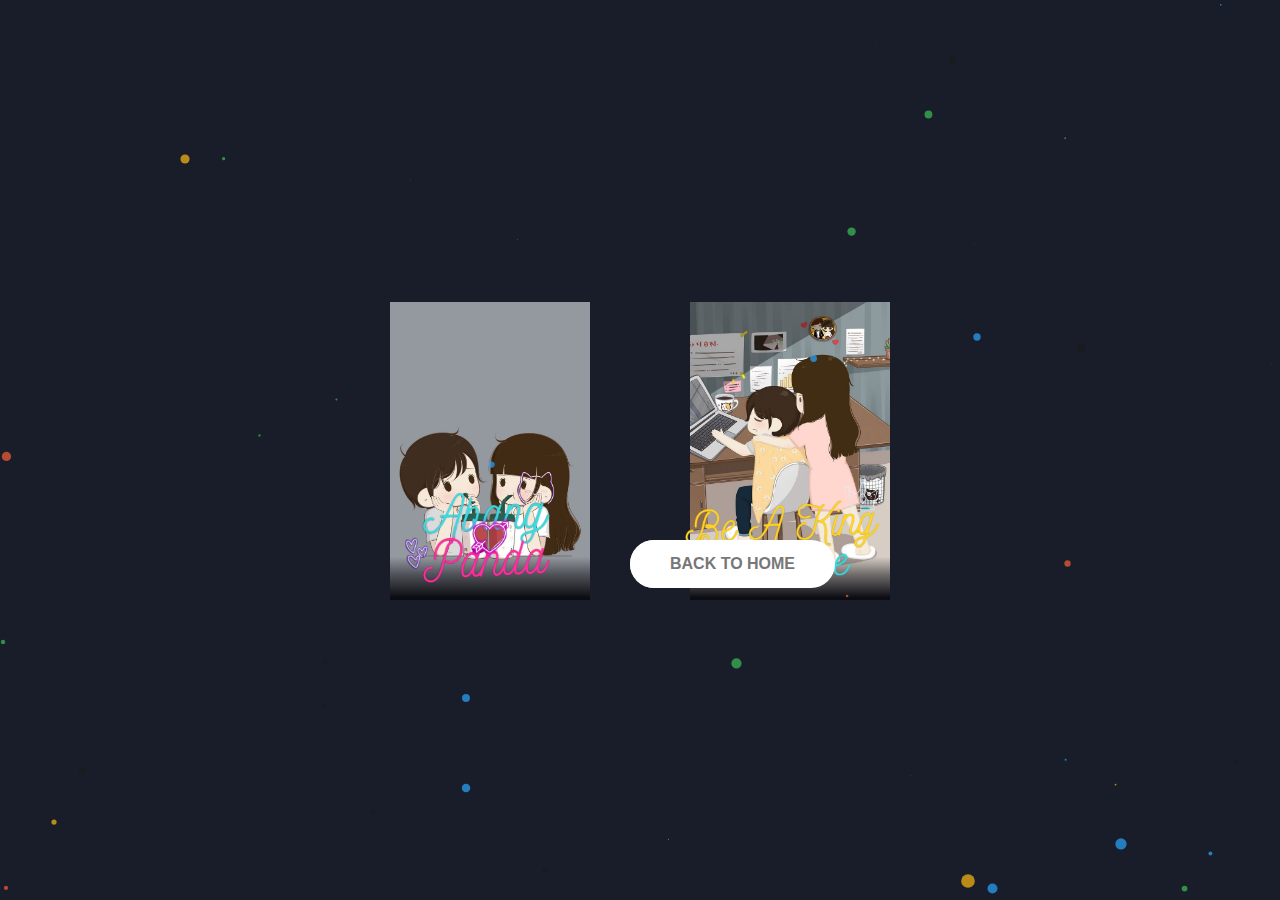
==== index.html @ 1be15c7a "Summary" ====
<html>
  <head>
    <meta charset="utf-8" />
    <link rel="preconnect" href="https://fonts.googleapis.com" />
    <link rel="preconnect" href="https://fonts.gstatic.com" crossorigin="" />
    <link
      href="https://fonts.googleapis.com/css2?family=Happy+Monkey&amp;display=swap"
      rel="stylesheet"
    />
    <link rel="stylesheet" href="style.css" />
  </head>
  <body>
    <!-- <a
      href="https://www.mythrillfiction.com/the-dark-rider"
      alt="Mythrill"
      target="_blank"
    > -->

    <div class="card">
      <div class="wrapper">
        <!-- <img
            src="https://ggayane.github.io/css-experiments/cards/dark_rider-cover.jpg"
            class="cover-image"
          /> -->
        <img src="images/cover-3.jpg" class="cover-image" />
      </div>
      <!-- <img
          src="https://ggayane.github.io/css-experiments/cards/dark_rider-title.png"
          class="title"
        /> -->
      <img src="images/title-1.png" class="title-1" />
      <!-- <img
          src="https://ggayane.github.io/css-experiments/cards/dark_rider-character.webp"
          class="character"
        /> -->
      <img src="images/char-3.png" class="character" />
    </div>
    <!-- </a> -->

    <!-- <a
      href="https://www.mythrillfiction.com/force-mage"
      alt="Mythrill"
      target="_blank"
    > -->
    <div class="card">
      <div class="wrapper">
        <!-- <img
            src="https://ggayane.github.io/css-experiments/cards/force_mage-cover.jpg"
            class="cover-image"
          /> -->
        <img src="images/cover-4.jpg" class="cover-image" />
      </div>
      <!-- <img
          src="https://ggayane.github.io/css-experiments/cards/force_mage-title.png"
          class="title"
        /> -->
      <img src="images/title-2.png" class="title-2" />
      <!-- <img
          src="https://ggayane.github.io/css-experiments/cards/force_mage-character.webp"
          class="character"
        /> -->
      <img src="images/char-4.png" class="character" />
    </div>
    <!-- </a> -->
    <div class="text-box">
      <a href="cake.html" class="btn btn-white btn-animate">Back to Home</a>
    </div>
    <audio autoplay loop>
      <source src="audio/index.mp3" type="audio/mpeg" />
      Your browser does not support the audio element.
    </audio>
    <script src="script.js"></script>
  </body>
</html>
---- style.css ----
:root {
    --card-height: 300px;
    --card-width: calc(var(--card-height) / 1.5);
  }
  * {
    box-sizing: border-box;
  }
  body {
    width: 100vw;
    height: 100vh;
    margin: 0;
    display: flex;
    justify-content: center;
    align-items: center;
    background: #191c29;
  }
  .card {
    width: var(--card-width);
    height: var(--card-height);
    position: relative;
    display: flex;
    justify-content: center;
    align-items: flex-end;
    padding: 0 36px;
    perspective: 2500px;
    margin: 0 50px;
  }
  
  .cover-image {
    width: 100%;
    height: 100%;
    object-fit: cover;
  }
  
  .wrapper {
    transition: all 0.5s;
    position: absolute;
    width: 100%;
    z-index: -1;
  }
  
  .card:hover .wrapper {
    transform: perspective(900px) translateY(-5%) rotateX(25deg) translateZ(0);
    box-shadow: 2px 35px 32px -8px rgba(0, 0, 0, 0.75);
    -webkit-box-shadow: 2px 35px 32px -8px rgba(0, 0, 0, 0.75);
    -moz-box-shadow: 2px 35px 32px -8px rgba(0, 0, 0, 0.75);
  }
  
  .wrapper::before,
  .wrapper::after {
    content: "";
    opacity: 0;
    width: 100%;
    height: 80px;
    transition: all 0.5s;
    position: absolute;
    left: 0;
  }
  .wrapper::before {
    top: 0;
    height: 100%;
    background-image: linear-gradient(
      to top,
      transparent 46%,
      rgba(12, 13, 19, 0.5) 68%,
      rgba(12, 13, 19) 97%
    );
  }
  .wrapper::after {
    bottom: 0;
    opacity: 1;
    background-image: linear-gradient(
      to bottom,
      transparent 46%,
      rgba(12, 13, 19, 0.5) 68%,
      rgba(12, 13, 19) 97%
    );
  }
  
  .card:hover .wrapper::before,
  .wrapper::after {
    opacity: 1;
  }
  
  .card:hover .wrapper::after {
    height: 120px;
  }
  .title-1, .title-2 {
    width: 200%;
    transition: transform 0.5s;
  }
  .card:hover .title-1 {
    transform: translate3d(-80%, -50px, 100px);
  }
  .card:hover .title-2 {
    transform: translate3d(90%, -50px, 100px);
  }
  .character {
    width: 100%;
    opacity: 0;
    transition: all 0.5s;
    position: absolute;
    z-index: -1;
  }
  
  .card:hover .character {
    opacity: 1;
    transform: translate3d(0%, -30%, 100px);
  }
  .ball {
    position: absolute;
    border-radius: 100%;
    opacity: 0.7;
}  
.text-box{
  position: absolute;
  top: 540px;
  left: 630px;
  box-shadow: 0 0 ;
}
.btn:link,
.btn:visited {
    text-transform: uppercase;
    text-decoration: none;
    padding: 15px 40px;
    display: inline-block;
    border-radius: 100px;
    transition: all .2s;
    font-family: Verdana, Geneva, Tahoma, sans-serif;
    font-weight: 900;
    /* position: absolute; */
}

.btn:hover {
    transform: translateY(-3px);
    box-shadow: 0 10px 20px rgba(0, 0, 0, 0.2);
}

.btn:active {
    transform: translateY(-1px);
    box-shadow: 0 5px 10px rgba(0, 0, 0, 0.2);
}

.btn-white {
    background-color: #fff;
    color: #777;
}

.btn::after {
    content: "";
    display: inline-block;
    height: 100%;
    width: 100%;
    border-radius: 100px;
    position: absolute;
    top: 0;
    left: 0;
    z-index: -1;
    transition: all .4s;
}

.btn-white::after {
    background-color: #fff;
}

.btn:hover::after {
    transform: scaleX(1.4) scaleY(1.6);
    opacity: 0;
}

.btn-animated {
    animation: moveInBottom 5s ease-out;
    animation-fill-mode: backwards;
}

@keyframes moveInBottom {
    0% {
        opacity: 0;
        transform: translateY(30px);
    }

    100% {
        opacity: 1;
        transform: translateY(0px);
    }
}
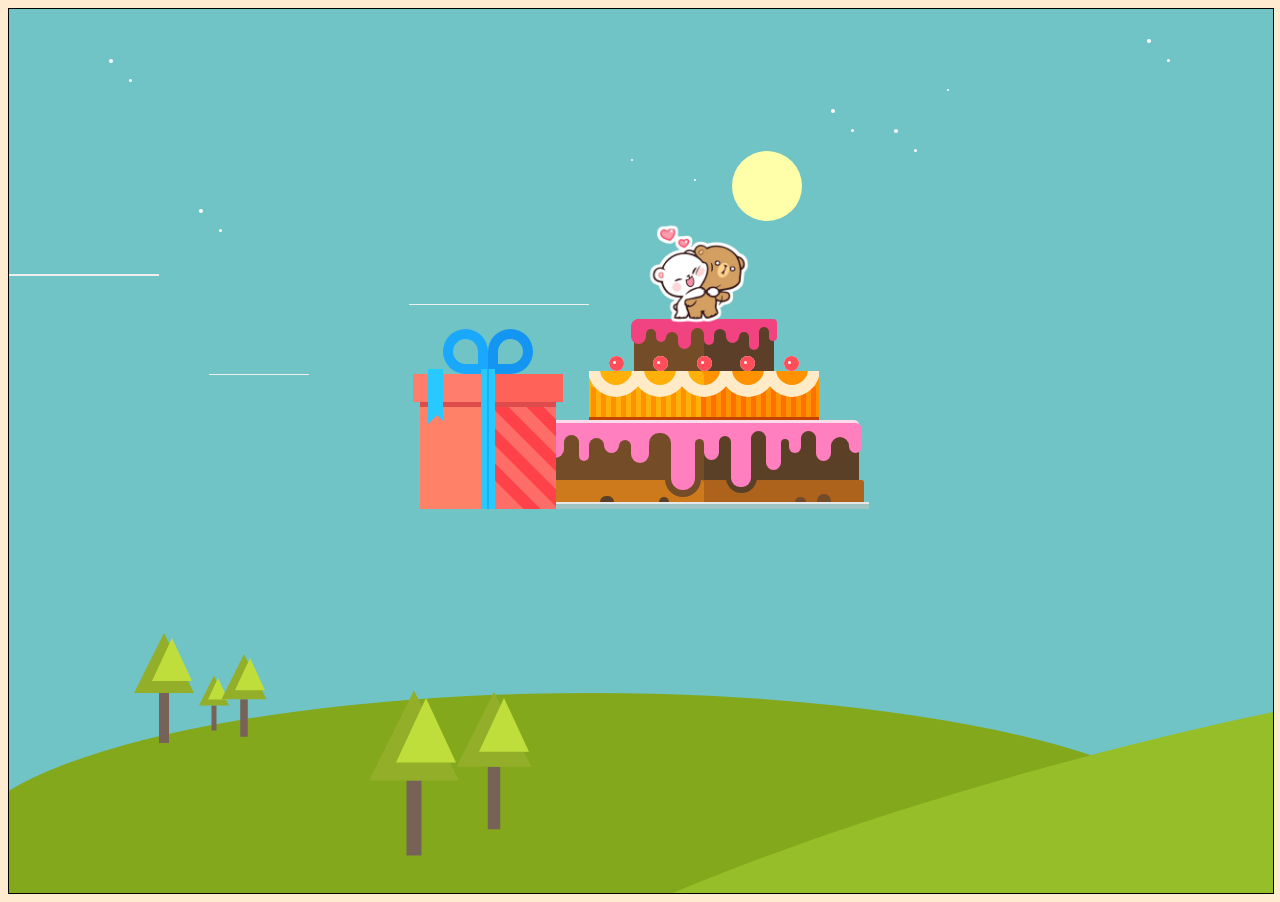
==== commit e40e3279: "update some files name change" ====
--- a/index.html
+++ b/index.html
@@ -1,74 +1,167 @@
-<html>
+<html lang="en">
   <head>
-    <meta charset="utf-8" />
-    <link rel="preconnect" href="https://fonts.googleapis.com" />
-    <link rel="preconnect" href="https://fonts.gstatic.com" crossorigin="" />
-    <link
-      href="https://fonts.googleapis.com/css2?family=Happy+Monkey&amp;display=swap"
-      rel="stylesheet"
-    />
-    <link rel="stylesheet" href="style.css" />
+    <meta charset="UTF-8" />
+    <meta name="viewport" content="width=device-width, initial-scale=1.0" />
+    <link rel="stylesheet" href="cake.css" />
+    <title>Document</title>
   </head>
   <body>
-    <!-- <a
-      href="https://www.mythrillfiction.com/the-dark-rider"
-      alt="Mythrill"
-      target="_blank"
-    > -->
+    <div class="canvas">
+      <div class="cloud"></div>
+      <div class="cloud a"></div>
+      <div class="cloud b"></div>
+      <div class="cloud c"></div>
+      <div class="land">
+        <div class="tree"></div>
+        <div class="tree a"></div>
+        <div class="tree b"></div>
+        <div class="tree c"></div>
+        <div class="tree d"></div>
+      </div>
+      <div class="star"></div>
+      <div class="star a"></div>
+      <div class="star b"></div>
+      <div class="star c"></div>
+      <div class="star d"></div>
+      <div class="wind"></div>
+      <!-- <div class="swirly-wind">
+          <span></span>
+          <span></span>
+          <span></span>
+        </div>
+        <div class="swirly-wind a"></div>
+        <div class="swirly-wind b"></div> -->
+      <div class="eclipse">
+        <div class="sun"></div>
+        <div class="sun a"></div>
+        <div class="moon"></div>
+        <div class="moon a"></div>
+      </div>
 
-    <div class="card">
-      <div class="wrapper">
-        <!-- <img
-            src="https://ggayane.github.io/css-experiments/cards/dark_rider-cover.jpg"
-            class="cover-image"
-          /> -->
-        <img src="images/cover-3.jpg" class="cover-image" />
-      </div>
-      <!-- <img
-          src="https://ggayane.github.io/css-experiments/cards/dark_rider-title.png"
-          class="title"
-        /> -->
-      <img src="images/title-1.png" class="title-1" />
-      <!-- <img
-          src="https://ggayane.github.io/css-experiments/cards/dark_rider-character.webp"
-          class="character"
-        /> -->
-      <img src="images/char-3.png" class="character" />
-    </div>
-    <!-- </a> -->
-
-    <!-- <a
-      href="https://www.mythrillfiction.com/force-mage"
-      alt="Mythrill"
-      target="_blank"
-    > -->
-    <div class="card">
-      <div class="wrapper">
-        <!-- <img
-            src="https://ggayane.github.io/css-experiments/cards/force_mage-cover.jpg"
-            class="cover-image"
-          /> -->
-        <img src="images/cover-4.jpg" class="cover-image" />
-      </div>
-      <!-- <img
-          src="https://ggayane.github.io/css-experiments/cards/force_mage-title.png"
-          class="title"
-        /> -->
-      <img src="images/title-2.png" class="title-2" />
-      <!-- <img
-          src="https://ggayane.github.io/css-experiments/cards/force_mage-character.webp"
-          class="character"
-        /> -->
-      <img src="images/char-4.png" class="character" />
-    </div>
-    <!-- </a> -->
-    <div class="text-box">
-      <a href="cake.html" class="btn btn-white btn-animate">Back to Home</a>
+      <section class="wrap">
+        <section class="gift">
+          <div class="giftcard">
+            <span><a href="card.html">Card</a></span> <br /><span
+              ><a href="index.html">Memories</a></span
+            >
+          </div>
+          <section class="gift_top">
+            <div class="ribbon_right"></div>
+            <div class="ribbon_left"></div>
+            <div class="gift_box_top"></div>
+            <div class="gift_ribbon_left"></div>
+          </section>
+          <div class="gift_ribbon_center"></div>
+          <div class="gift_box_bottom_top"></div>
+          <div class="gift_box_bottom">
+            <div class="gift_box_bottom_ribbon" id="ribbon1"></div>
+            <div class="gift_box_bottom_ribbon" id="ribbon2"></div>
+            <div class="gift_box_bottom_ribbon" id="ribbon3"></div>
+            <div class="gift_box_bottom_ribbon" id="ribbon4"></div>
+          </div>
+        </section>
+        <section class="cake">
+          <div>
+            <img src="images/cover-1.png" alt="topper" class="topper" />
+          </div>
+          <section class="cake_top2">
+            <section class="cake_top1_creams">
+              <div class="cake_top1_cream1"></div>
+              <div class="cake_top1_cream2"></div>
+              <div class="cake_top1_cream3"></div>
+              <div class="cake_top1_cream4"></div>
+              <div class="cake_top1_cream5"></div>
+              <div class="cake_top1_cream6"></div>
+              <div class="cake_top1_cream7"></div>
+              <div class="cake_top1_cream8"></div>
+              <div class="cake_top1_cream9"></div>
+              <div class="cake_top1_cream10"></div>
+              <div class="cake_top1_cream11"></div>
+              <div class="cake_top1_cream12"></div>
+              <div class="cake_top1_cream13"></div>
+            </section>
+          </section>
+          <section class="cake_top1">
+            <div class="cherry" id="cherry1"></div>
+            <div class="cherry" id="cherry2"></div>
+            <div class="cherry" id="cherry3"></div>
+            <div class="cherry" id="cherry4"></div>
+            <div class="cherry" id="cherry5"></div>
+            <section class="circles">
+              <div class="cake_circle" id="circle1"></div>
+              <div class="cake_circle" id="circle2"></div>
+              <div class="cake_circle" id="circle3"></div>
+              <div class="cake_circle" id="circle4"></div>
+              <div class="cake_circle" id="circle5"></div>
+            </section>
+            <div class="cake_line" id="cake_line1"></div>
+            <div class="cake_line" id="cake_line2"></div>
+            <div class="cake_line" id="cake_line3"></div>
+            <div class="cake_line" id="cake_line4"></div>
+            <div class="cake_line" id="cake_line5"></div>
+            <div class="cake_line" id="cake_line6"></div>
+            <div class="cake_line" id="cake_line7"></div>
+            <div class="cake_line" id="cake_line8"></div>
+            <div class="cake_line" id="cake_line9"></div>
+            <div class="cake_line" id="cake_line10"></div>
+            <div class="cake_line" id="cake_line11"></div>
+            <div class="cake_line" id="cake_line12"></div>
+            <div class="cake_line" id="cake_line13"></div>
+            <div class="cake_line" id="cake_line14"></div>
+            <div class="cake_line" id="cake_line15"></div>
+            <div class="cake_line" id="cake_line16"></div>
+            <div class="cake_line" id="cake_line17"></div>
+            <div class="cake_line" id="cake_line18"></div>
+            <div class="cake_line" id="cake_line19"></div>
+            <div class="cake_line" id="cake_line20"></div>
+            <div class="cake_line" id="cake_line21"></div>
+            <div class="cake_line" id="cake_line22"></div>
+            <div class="cake_line" id="cake_line23"></div>
+            <div class="cake_line" id="cake_line24"></div>
+          </section>
+          <section class="cake_bottom3">
+            <section class="cake_bottom3_creams">
+              <div class="cake_bottom3_cream1"></div>
+              <div class="cake_bottom3_cream2"></div>
+              <div class="cake_bottom3_cream3"></div>
+              <div class="cake_bottom3_cream4"></div>
+              <div class="cake_bottom3_cream5"></div>
+              <div class="cake_bottom3_cream6"></div>
+              <div class="cake_bottom3_cream7"></div>
+              <div class="cake_bottom3_cream8"></div>
+              <div class="cake_bottom3_cream9"></div>
+              <div class="cake_bottom3_cream10"></div>
+              <div class="cake_bottom3_cream11"></div>
+              <div class="cake_bottom3_cream12"></div>
+              <div class="cake_bottom3_cream13"></div>
+              <div class="cake_bottom3_cream14"></div>
+              <div class="cake_bottom3_cream15"></div>
+              <div class="cake_bottom3_cream16"></div>
+              <div class="cake_bottom3_cream17"></div>
+              <div class="cake_bottom3_cream18"></div>
+              <div class="cake_bottom3_cream19"></div>
+              <div class="cake_bottom3_cream20"></div>
+              <div class="cake_bottom3_cream21"></div>
+              <div class="cake_bottom3_cream22"></div>
+              <div class="cake_bottom3_cream23"></div>
+            </section>
+          </section>
+          <section class="cake_bottom2">
+            <section class="cake_bottom1_creams">
+              <div class="cake_bottom1_cream1"></div>
+              <div class="cake_bottom1_cream2"></div>
+              <div class="cake_bottom1_cream3"></div>
+              <div class="cake_bottom1_cream4"></div>
+            </section>
+          </section>
+          <div class="cake_bottom"></div>
+        </section>
+      </section>
+      <!-- <p>Made by <span id="panda"> Panda</span></p> -->
     </div>
     <audio autoplay loop>
-      <source src="audio/index.mp3" type="audio/mpeg" />
+      <source src="audio/cake.mp3" type="audio/mpeg" />
       Your browser does not support the audio element.
     </audio>
-    <script src="script.js"></script>
   </body>
 </html>
--- a/cake.css
+++ b/cake.css
@@ -0,0 +1,1316 @@
+body {
+    background: #ffebd0;
+}
+.gift {
+    position: absolute;
+    bottom: 0px;
+    width: 150px;
+    left: 172px;
+    z-index: 12;
+    height: 180px;
+    
+}
+.wrap {
+    height: 500px;
+    width: 800px;
+    margin: 0px auto;
+    position: relative;
+    z-index: 1;
+    
+}
+.ribbon_right {
+    width: 45px;
+    height: 45px;
+    border-radius: 100% 100% 100% 0px;
+    box-shadow: 0px 0px 0px 10px #1495f1 inset;
+    position: absolute;
+    right: 30px;
+    
+}
+.ribbon_left {
+    width: 45px;
+    height: 45px;
+    border-radius: 100% 100% 0px 100%;
+    box-shadow: 0px 0px 0px 10px #1aa8fc inset;
+    position: absolute;
+    left: 30px;
+}
+.gift_box_top {
+    height: 28px;
+    top: 45px;
+    position: absolute;
+    width: 150px;
+    background: #ff7d6d;
+    box-shadow: -75px 0px 0px #ff6259 inset;
+    
+}
+.gift_ribbon_center {
+    width: 2px;
+    bottom: 0px;
+    position: absolute;
+    right: 0;
+    left: 0;
+    margin: 0px auto;
+    background: #1cadfe;
+    height: 140px;
+    border-right: 6px solid #28C9FF;
+    border-left: 6px solid #28C9FF;
+    z-index: 10;
+    
+}
+.gift_box_bottom {
+    background: #ff8168;
+    bottom: 0px;
+    height: 102px;
+    overflow: hidden;
+    right: 7px;
+    position: absolute;
+    width: 136px;
+    box-shadow: -70px 0px 0px #fe6d68 inset;
+}
+.gift_box_bottom_top {
+    height: 5px;
+    width: 136px;
+    right: 7px;
+    position: absolute;
+    bottom: 102px;
+    background: #dd4b4c;
+}
+.gift_ribbon_left {
+    height: 55px;
+    width: 15px;
+    left: 15px;
+    position: absolute;
+    background: #28c9ff;
+    top: 40px;
+    z-index: 11;
+}
+.gift_ribbon_left:after {
+    border-width: 9px;
+    border-style: solid;
+    border-color: transparent;
+    border-bottom-color: #ff8168;
+    z-index: 12;
+    position: absolute;
+    content: "";
+    bottom: 0px;
+}
+.gift_box_bottom_ribbon {
+    position: absolute;
+    right: -25px;
+    height: 12px;
+    width: 110px;
+    -webkit-transform: rotate(45deg);
+    transform: rotate(45deg);
+    background: #ff4149;
+}
+#ribbon1 {
+    top: -15px;
+}
+#ribbon2 {
+    top: 20px;
+}
+#ribbon3 {
+    top: 55px;
+}
+#ribbon4 {
+    top: 90px;
+}
+
+.cake {
+    position: absolute;
+    bottom: 0px;
+    width: 330px;
+    right: 172px;
+    height: 240px;
+}
+.cake_bottom {
+    position: absolute;
+    width: 330px;
+    height: 5px;
+    bottom: 0px;
+    background: #9dc5c4;
+    border-top: 2px solid #e6e7e9;
+}
+.cake_bottom2 {
+    position: absolute;
+    width: 320px;
+    bottom: 7px;
+    background: #cd7a1c;
+    height: 22px;
+    right: 5px;
+    border-radius: 3px 3px 0px 0px;
+    left: 5px;
+    box-shadow: -160px 0px 0px #ad631c inset;
+}
+.cake_bottom3 {
+    box-shadow: 0px -3px 0px #fddbea, -155px 0px 0px #5a4027 inset;
+    height: 52px;
+    border-top: 5px solid #ff7ebe;
+    background: #744c28;
+    position: absolute;
+    width: 310px;
+    bottom: 29px;
+    right: 10px;
+    border-radius: 5px 5px 0px 0px;
+    left: 10px;
+}
+.cake_top1 {
+    box-shadow: -115px 0px 0px #ff9201 inset;
+    height: 46px;
+    background: #ffb009;
+    position: absolute;
+    width: 230px;
+    bottom: 89px;
+    right: 50px;
+    border-radius: 5px 5px 0px 0px;
+    left: 50px;
+    border-bottom: 3px solid #c14500;
+}
+.cake_top2 {
+    box-shadow: -70px 0px 0px #5b3f29 inset;
+    height: 52px;
+    background: #744c28;
+    position: absolute;
+    width: 140px;
+    bottom: 138px;
+    border-radius: 5px 5px 0px 0px;
+    left: 0px;
+    right: 0px;
+    margin: 0px auto;
+}
+.cake_line {
+    bottom: 0px;
+    height: 30px;
+    width: 5px;
+    position: absolute;
+}
+#cake_line1 {
+    left: 2px;
+    background: #ff9101;
+}
+#cake_line2 {
+    left: 12px;
+    background: #ff9101;
+}
+#cake_line3 {
+    left: 22px;
+    background: #ff9101;
+}
+#cake_line4 {
+    left: 32px;
+    background: #ff9101;
+}
+#cake_line5 {
+    left: 42px;
+    background: #ff9101;
+}
+#cake_line6 {
+    left: 52px;
+    background: #ff9101;
+}
+#cake_line7 {
+    left: 62px;
+    background: #ff9101;
+}
+#cake_line8 {
+    left: 72px;
+    background: #ff9101;
+}
+#cake_line9 {
+    left: 82px;
+    background: #ff9101;
+}
+#cake_line10 {
+    left: 92px;
+    background: #ff9101;
+}
+#cake_line11 {
+    left: 102px;
+    background: #ff9101;
+}
+#cake_line12 {
+    left: 112px;
+    background: #ff9101;
+}
+#cake_line13 {
+    right: 3px;
+    background: #ff7000;
+}
+#cake_line14 {
+    right: 13px;
+    background: #ff7000;
+}
+#cake_line15 {
+    right: 23px;
+    background: #ff7000;
+}
+#cake_line16 {
+    right: 33px;
+    background: #ff7000;
+}
+#cake_line17 {
+    right: 43px;
+    background: #ff7000;
+}
+#cake_line18 {
+    right: 53px;
+    background: #ff7000;
+}
+#cake_line19 {
+    right: 63px;
+    background: #ff7000;
+}
+#cake_line20 {
+    right: 73px;
+    background: #ff7000;
+}
+#cake_line21 {
+    right: 83px;
+    background: #ff7000;
+}
+#cake_line22 {
+    right: 93px;
+    background: #ff7000;
+}
+#cake_line23 {
+    right: 103px;
+    background: #ff7000;
+}
+#cake_line24 {
+    right: 113px;
+    background: #ff7000;
+}
+.cherry {
+    width: 15px;
+    top: -15px;
+    height: 15px;
+    border-radius: 100%;
+    background: #fff;
+    position: absolute;
+    box-shadow: -2px -1px 0px 6px #ff4d59 inset;
+}
+#cherry1 {
+    left: 20px;
+}
+#cherry2 {
+    left: 64px;
+}
+#cherry3 {
+    left: 108px;
+}
+#cherry4 {
+    right: 64px;
+}
+#cherry5 {
+    right: 20px;
+}
+.cake_circle {
+    height: 56px;
+    width: 56px;
+    border-radius: 100%;
+    box-shadow: 0px 0px 0px 12px #ffebc8 inset;
+    top: -30px;
+    z-index: 100;
+    position: absolute;
+}
+.circles {
+    position: absolute;
+    height: 30px;
+    width: 100%;
+    overflow: hidden;
+    top: 0px;
+}
+#circle1 {
+    left: -1px;
+}
+#circle2 {
+    left: 43px;
+}
+#circle3 {
+    left: 87px;
+}
+#circle4 {
+    right: 43px;
+}
+#circle5 {
+    right: -1px;
+}
+.cake_top1_creams {
+    height: 18px;
+    border-radius: 5px;
+    background: #f24282;
+    position: absolute;
+    top: 0px;
+    width: 100%;
+}
+.cake_top1_cream1 {
+    position: absolute;
+    left: -3px;
+    height: 25px;
+    width: 15px;
+    border-radius: 9px;
+    background: #f14380;
+}
+.cake_top1_cream2 {
+    position: absolute;
+    left: 12px;
+    height: 25px;
+    width: 10px;
+    border-radius: 9px;
+    background: #744c28;
+    top: 10px;
+}
+.cake_top1_cream3 {
+    position: absolute;
+    left: 22px;
+    height: 23px;
+    width: 10px;
+    border-radius: 9px;
+    background: #f14380;
+}
+.cake_top1_cream4 {
+    position: absolute;
+    left: 32px;
+    height: 25px;
+    width: 12px;
+    border-radius: 9px;
+    background: #744c28;
+    top: 13px;
+}
+.cake_top1_cream5 {
+    position: absolute;
+    left: 44px;
+    height: 30px;
+    width: 13px;
+    border-radius: 9px;
+    background: #f14380;
+}
+.cake_top1_cream6 {
+    position: absolute;
+    left: 57px;
+    height: 25px;
+    width: 13px;
+    border-radius: 9px;
+    background: #744c28;
+    top: 9px;
+}
+.cake_top1_cream7 {
+    position: absolute;
+    right: -3px;
+    height: 22px;
+    width: 8px;
+    border-radius: 9px;
+    background: #f14380;
+}
+.cake_top1_cream8 {
+    position: absolute;
+    right: 5px;
+    height: 25px;
+    width: 10px;
+    border-radius: 9px;
+    background: #5b3f29;
+    top: 8px;
+}
+.cake_top1_cream9 {
+    position: absolute;
+    right: 15px;
+    height: 31px;
+    width: 10px;
+    border-radius: 9px;
+    background: #f14380;
+}
+.cake_top1_cream10 {
+    position: absolute;
+    right: 25px;
+    height: 15px;
+    width: 10px;
+    border-radius: 9px;
+    background: #5b3f29;
+    top: 13px;
+}
+.cake_top1_cream11 {
+    position: absolute;
+    right: 35px;
+    height: 24px;
+    width: 13px;
+    border-radius: 9px;
+    background: #f14380;
+}
+.cake_top1_cream12 {
+    position: absolute;
+    right: 48px;
+    height: 15px;
+    width: 12px;
+    border-radius: 9px;
+    background: #5b3f29;
+    top: 10px;
+}
+.cake_top1_cream13 {
+    position: absolute;
+    right: 60px;
+    height: 26px;
+    width: 10px;
+    border-radius: 9px;
+    background: #f14380;
+}
+.cake_bottom3_creams {
+    height: 22px;
+    border-radius: 5px;
+    background: #ff7fbf;
+    position: absolute;
+    top: -5px;
+    width: 100%;
+}
+.cake_bottom3_cream1 {
+    position: absolute;
+    left: -3px;
+    height: 35px;
+    width: 18px;
+    border-radius: 9px;
+    background: #ff7fbf;
+}
+.cake_bottom3_cream2 {
+    position: absolute;
+    left: 15px;
+    height: 24px;
+    width: 15px;
+    border-radius: 9px;
+    top: 12px;
+    background: #744c28;
+}
+.cake_bottom3_cream3 {
+    position: absolute;
+    left: 30px;
+    height: 38px;
+    width: 10px;
+    border-radius: 9px;
+    background: #ff7fbf;
+}
+.cake_bottom3_cream4 {
+    position: absolute;
+    left: 40px;
+    height: 24px;
+    width: 15px;
+    border-radius: 9px;
+    top: 15px;
+    background: #744c28;
+}
+.cake_bottom3_cream5 {
+    position: absolute;
+    left: 55px;
+    height: 30px;
+    width: 15px;
+    border-radius: 9px;
+    background: #ff7fbf;
+}
+.cake_bottom3_cream6 {
+    position: absolute;
+    left: 70px;
+    height: 20px;
+    width: 12px;
+    border-radius: 100px;
+    top: 17px;
+    background: #744c28;
+}
+.cake_bottom3_cream7 {
+    position: absolute;
+    left: 82px;
+    height: 40px;
+    width: 18px;
+    border-radius: 100px;
+    background: #ff7fbf;
+}
+.cake_bottom3_cream8 {
+    position: absolute;
+    left: 100px;
+    height: 20px;
+    width: 22px;
+    border-radius: 100px;
+    top: 10px;
+    background: #744c28;
+}
+.cake_bottom3_cream9 {
+    position: absolute;
+    left: 122px;
+    height: 67px;
+    width: 24px;
+    border-radius: 100px;
+    background: #ff7fbf;
+    z-index: 3;
+}
+.cake_bottom3_cream10 {
+    position: absolute;
+    left: 146px;
+    height: 20px;
+    width: 9px;
+    border-radius: 100px;
+    top: 16px;
+    background: #744c28;
+}
+.cake_bottom3_cream11 {
+    position: absolute;
+    right: 140px;
+    height: 37px;
+    width: 15px;
+    border-radius: 9px;
+    background: #ff7fbf;
+}
+.cake_bottom3_cream12 {
+    position: absolute;
+    right: 128px;
+    height: 23px;
+    width: 12px;
+    border-radius: 100px;
+    top: 13px;
+    background: #5b3f27;
+}
+.cake_bottom3_cream13 {
+    position: absolute;
+    left: 116px;
+    height: 59px;
+    width: 36px;
+    border-radius: 100px;
+    background: #744c28;
+    z-index: 2;
+    top: 15px;
+}
+.cake_bottom3_cream14 {
+    position: absolute;
+    right: 108px;
+    height: 64px;
+    width: 20px;
+    border-radius: 9px;
+    background: #ff7fbf;
+    z-index: 3;
+}
+.cake_bottom3_cream15 {
+    position: absolute;
+    right: 102px;
+    height: 55px;
+    width: 31px;
+    border-radius: 100px;
+    background: #5a4027;
+    z-index: 2;
+    top: 15px;
+}
+.cake_bottom3_cream16 {
+    position: absolute;
+    right: 93px;
+    height: 23px;
+    width: 15px;
+    border-radius: 100px;
+    top: 8px;
+    background: #5b3f27;
+}
+.cake_bottom3_cream17 {
+    position: absolute;
+    right: 78px;
+    height: 47px;
+    width: 15px;
+    border-radius: 9px;
+    background: #ff7fbf;
+}
+.cake_bottom3_cream18 {
+    position: absolute;
+    right: 70px;
+    height: 23px;
+    width: 8px;
+    border-radius: 100px;
+    top: 16px;
+    background: #5b3f27;
+}
+.cake_bottom3_cream19 {
+    position: absolute;
+    right: 58px;
+    height: 30px;
+    width: 12px;
+    border-radius: 9px;
+    background: #ff7fbf;
+}
+.cake_bottom3_cream20 {
+    position: absolute;
+    right: 43px;
+    height: 23px;
+    width: 15px;
+    border-radius: 100px;
+    top: 8px;
+    background: #5b3f27;
+}
+.cake_bottom3_cream21 {
+    position: absolute;
+    right: 28px;
+    height: 38px;
+    width: 15px;
+    border-radius: 9px;
+    background: #ff7fbf;
+}
+.cake_bottom3_cream22 {
+    position: absolute;
+    right: 10px;
+    height: 23px;
+    width: 18px;
+    border-radius: 100px;
+    top: 14px;
+    background: #5b3f27;
+}
+.cake_bottom3_cream23 {
+    position: absolute;
+    right: -3px;
+    height: 30px;
+    width: 13px;
+    border-radius: 9px;
+    background: #ff7fbf;
+}
+.cake_bottom1_creams {
+    height: 10px;
+    position: absolute;
+    bottom: 0px;
+    width: 100%;
+}
+.cake_bottom1_cream1 {
+    position: absolute;
+    left: 56px;
+    height: 6px;
+    width: 14px;
+    border-radius: 20px 20px 0px 0px;
+    background: #5a4027;
+    bottom: 0px;
+}
+.cake_bottom1_cream2 {
+    position: absolute;
+    left: 115px;
+    height: 5px;
+    width: 10px;
+    border-radius: 20px 20px 0px 0px;
+    background: #5a4027;
+    bottom: 0px;
+}
+.cake_bottom1_cream3 {
+    position: absolute;
+    right: 33px;
+    height: 8px;
+    width: 14px;
+    border-radius: 20px 20px 0px 0px;
+    background: #744c29;
+    bottom: 0px;
+}
+.cake_bottom1_cream4 {
+    position: absolute;
+    right: 58px;
+    height: 5px;
+    width: 11px;
+    border-radius: 20px 20px 0px 0px;
+    background: #744c29;
+    bottom: 0px;
+}
+.gift_top {
+    -webkit-transition: all 0.6s ease-in-out;
+    transition: all 0.6s ease-in-out;
+    o-transition: all 0.6s ease-in-out;
+    width: 100%;
+    position: absolute;
+    top: 0px;
+    -webkit-transition-delay: 0.6s;
+    transition-delay: 0.6s;
+    
+}
+.gift:hover .gift_top {
+    top: -100px;
+    -webkit-transition-delay: 0.3s;
+    transition-delay: 0.3s;
+    
+}
+.gift_ribbon_left {
+    -webkit-transition: all 0.3s ease-in-out;
+    transition: all 0.3s ease-in-out;
+    o-transition: all 0.3s ease-in-out;
+    -webkit-transition-delay: 1s;
+    transition-delay: 1s;
+}
+.gift_ribbon_center {
+    -webkit-transition: all 0.3s ease-in-out;
+    transition: all 0.3s ease-in-out;
+    o-transition: all 0.3s ease-in-out;
+    -webkit-transition-delay: 1s;
+    transition-delay: 1s;
+}
+.gift:hover .gift_ribbon_left {
+    height: 32px;
+    -webkit-transition-delay: 0s;
+    transition-delay: 0s;
+}
+.gift:hover .gift_ribbon_center {
+    -webkit-transition-delay: 0s;
+    transition-delay: 0s;
+    height: 102px;
+}
+.gift_box_bottom_top {
+    -webkit-transition-delay: 1.1s;
+    transition-delay: 1.1s;
+}
+.gift:hover .gift_box_bottom_top {
+    height: 0px;
+    opacity: 0;
+    -webkit-transition: all 0.3s ease-in-out;
+    transition: all 0.3s ease-in-out;
+    -webkit-transition-delay: 0.4s;
+    transition-delay: 0.4s;
+    o-transition: all 0.3s ease-in-out;
+}
+.giftcard {
+    border-radius: 5px;
+    background: #fff;
+    box-shadow: 0px 1px 0px 1px #fee4c0;
+    padding: 10px;
+    width: 80px;
+    font-size: 15px;
+    font-family: 'Source Sans Pro', sans-serif;
+    text-decoration: none;
+    color: #ff3f48;
+    left: 0px;
+    top: 100px;
+    right: 0px;
+    margin: 0px auto;
+    position: absolute;
+    line-height: 26px;
+    z-index: -1;
+    text-align: center;
+    -webkit-transition: all 0.6s ease-in-out;
+    transition: all 0.6s ease-in-out;
+    -webkit-transition-delay: 0.5s;
+    transition-delay: 0.5s;
+    o-transition: all 0.6s ease-in-out;
+    
+}
+
+  .giftcard {
+    animation: vertical-shaking 1s infinite;
+    
+        &:hover {
+        animation-play-state: paused;
+      }
+    }
+    
+    @keyframes vertical-shaking {
+      0% { transform: translateY(0) }
+      25% { transform: translateY(2px) }
+      50% { transform: translateY(-2px) }
+      75% { transform: translateY(2px) }
+      100% { transform: translateY(0) }
+    }
+.gift:hover .giftcard{
+    top: -10px;
+}
+a:link, a:visited{
+    text-decoration: none;
+}
+
+.topper {
+    position: absolute;
+    top: -55px;
+    left: 100px;
+    width: 120px;
+    z-index: 2;
+}
+
+@keyframes bounce {
+    0%, 100% {
+        transform: translateY(0);
+    }
+    50% {
+        transform: translateY(-20px); /* Sesuaikan jarak vertikal sesuai dengan kebutuhan */
+    }
+}
+
+.topper:hover {
+    animation: bounce 0.5s ease infinite;
+}
+
+
+
+@-webkit-keyframes flame {
+    0% {
+        height: 12px;
+        background: #fdd214;
+    }
+    50% {
+        height: 14px;
+        background: #ffc617;
+    }
+    100% {
+        height: 12px;
+        background: #fdd214;
+    }
+}
+@keyframes flame {
+    0% {
+        height: 12px;
+        background: #fdd214;
+    }
+    50% {
+        height: 14px;
+        background: #ffc617;
+    }
+    100% {
+        height: 12px;
+        background: #fdd214;
+    }
+}
+@-moz-keyframes flame {
+    0% {
+        height: 12px;
+        background: #fdd214;
+    }
+    50% {
+        height: 14px;
+        background: #ffc617;
+    }
+    100% {
+        height: 12px;
+        background: #fdd214;
+    }
+}
+.canvas {
+	width: 100%;
+	height: 100%;
+	border: 1px solid #000;
+	margin: 0 auto;
+	position: relative;
+	animation-delay: 1s;
+	background: #70c4c6;
+	animation-name: daylight;
+	animation-duration: 20s;
+	animation-iteration-count: infinite;
+	overflow: hidden;
+	animation-timing-function: linear;
+}
+.eclipse {
+	width: 1000px;
+	height: 1000px;
+	/*border: 1px solid #000;*/
+	position: absolute;
+	left:60%;
+	top:20%;
+	animation-name: time;
+	animation-duration: 40s;
+	animation-iteration-count: infinite;
+	z-index: 0;
+	animation-timing-function: linear;
+}
+.sun {
+	width:70px;
+	height:70px;
+	border-radius: 50%;
+	background-color: #ffa;
+	position: absolute;
+	top: -35px;
+	left: -35px;
+}
+.sun.a {
+	bottom: -35px;
+	right: -35px;
+	left: auto;
+	top:auto;
+}
+.moon {
+	position: absolute;
+	top: -35px;
+	right: -35px;
+	width:70px;
+	height:70px;
+	border-radius: 50%;
+	background-color: #fff;
+}
+.moon.a {
+	bottom: -55px;
+	left: -85px;
+	top:auto;
+	right: auto;
+}
+.cloud {
+	width: 50px;
+	height: 45px;
+	border-radius: 50%;
+	background-color: #fff;
+	position: absolute;
+	top:20px;
+	left: -20%;
+	animation-name: cloud;
+	animation-duration: 70s;
+	animation-iteration-count: infinite;
+	z-index: 1;
+}
+.cloud::before {
+	content:'';
+	width: 35px;
+	height: 30px;
+	background-color: #fff;
+	margin-left: -20px;
+	margin-top: 10px;
+	display: block;
+	border-radius: 50%;
+}
+.cloud::after {
+	content:'';
+	width: 20px;
+	height: 20px;
+	background-color: #fff;
+	position: absolute;
+	right: -10px;
+	top: 17px;
+	border-radius: 50%;
+}
+.cloud.a {
+	top:150px;
+	animation-duration: 55s;
+}
+.cloud.b {
+	top:100px;
+	left:-15%;
+	animation-duration: 38s;
+}
+.cloud.c {
+	top:250px;
+	left:-10%;
+	animation-duration: 65s;
+}
+.land {
+	width: 100%;
+	height: 320px;
+	position: absolute;
+	left:-50px;
+	bottom: -120px;
+	background-color: #83a81c;
+	border-radius: 50%;
+	z-index: 1;
+	animation-name: land;
+	animation-duration: 20s;
+	animation-iteration-count: infinite;
+}
+.land::before {
+	width: 100%;
+	height: 200px;
+	content: '';
+	position: absolute;
+	left: 40%;
+	top: 20%;
+	border-radius: 50%;
+	background-color: #96be29;
+	transform: rotate(-15deg);
+	animation-name: land1;
+	animation-duration: 20s;
+	animation-iteration-count: infinite;
+}
+.tree {
+	width:10px;
+	height:50px;
+	background-color: #766257;
+	left: 200px;
+	position: absolute;	
+}
+.tree::before {
+	content: '';
+    position: absolute;
+    bottom: 125%;
+    left: -7px;
+    width: 0;
+    height: 0;
+    border-style: solid;
+    border-width: 0 20px 43px 20px;
+    border-color: transparent transparent #bfde3b transparent;
+    z-index: 1;
+
+	animation-name: windy;
+	animation-duration: 5s;
+	animation-iteration-count: infinite;
+}
+.tree::after {
+	content: '';
+	position: absolute;
+	bottom:100%;
+	left:-25px;
+	width: 0;
+	height: 0;
+	border-style: solid;
+	border-width: 0 30px 60px 30px;
+	border-color: transparent transparent #93ae29 transparent;	
+}
+.tree.a {
+	transform: scale(0.5);
+	left: 250px;
+}
+.tree.b {
+	transform: scale(0.75);
+	left: 280px;
+}
+.tree.c {
+	transform: scale(1.5);
+	left:450px;
+	top: 100px;
+}
+.tree.d {
+	transform: scale(1.25);
+	left: 530px;
+	top: 80px;
+	z-index: 0;
+}
+.star {
+	width: 4px;
+	height: 4px;
+	border-radius: 50%;
+	background-color: #fff;
+	position: absolute;
+	top: 50px;
+	left: 100px;
+	animation-name: fader;
+	animation-duration: 20s;
+	animation-iteration-count: infinite;
+}
+.star::before {
+	content: '';
+	width:3px;
+	height:3px;
+	border-radius: 50%;
+	background-color: #fff;
+	position: absolute;
+	left:20px;
+	top:20px;
+	animation-name: blinker;
+	animation-duration: 20s;
+	animation-iteration-count: infinite;
+}
+.star::after {
+	content: '';
+	width:2px;
+	height:2px;
+	border-radius: 50%;
+	background-color: #fff;
+	position: absolute;
+	left:-200px;
+	top:50px;
+	animation-name: blinker;
+	animation-duration: 20s;
+	animation-iteration-count: infinite;	
+}
+.star.a {
+	top:30px;
+	left:90%;
+}
+.star.b {
+	top:120px;
+	left:70%;
+}
+.star.c {
+	top:100px;
+	left:65%;
+}
+.star.d {
+	top:200px;
+	left:15%;
+}
+.swirly-wind {
+	position: absolute;
+	top:30%;
+  animation-name: wind;
+	animation-duration: 12s;
+	animation-iteration-count: infinite;	
+	animation-timing-function: linear;
+}
+.swirly-wind > span {
+  width: 150px;
+	background-color: #eee;
+	height: 2px;
+  display: block;
+  position: relative;
+}
+.swirly-wind > span:first-child {
+  width: 200px;
+}
+.swirly-wind > span:nth-child(1)::before {
+  display: none;
+}
+.swirly-wind > span:nth-child(2) {
+  margin-top: -10px;
+  float: right;
+}
+.swirly-wind > span:nth-child(3) {
+  margin-top: 15px;
+  width: 75px;
+  float: right;
+}
+.swirly-wind span::before {
+  content: '';
+  position: absolute;
+  width: 30px;
+  height: 30px;
+  border-radius: 50%;
+  border: #fff 2px solid;
+  bottom: calc(100% - 2px);
+  right: -15px;
+  -webkit-clip-path: polygon(100% 0, 100% 100%, 50% 100%, 0 0);
+  clip-path: polygon(100% 0, 100% 100%, 50% 100%, 0 0);
+}
+.swirly-wind > span:nth-child(3)::before  {
+  top: calc(100% - 2px);
+  -webkit-clip-path: polygon(100% 0, 100% 100%, 14% 100%, 35% 0);
+clip-path: polygon(100% 0, 100% 100%, 14% 100%, 35% 0);
+}
+
+.swirly-wind.a {
+  top:20%;
+  width: 75px;
+	animation-duration: 8s;
+}
+.swirly-wind.b {
+  top:45%;
+  width: 120px;
+	animation-duration: 15s;
+  height :1px;
+}
+.swirly-wind.b::before {
+  border: #fff 1px solid;
+  bottom: calc(100% - 1px);
+}
+.wind {
+	width: 150px;
+	background-color: #eee;
+	height: 2px;
+	position: absolute;
+	top:30%;
+	animation-name: wind;
+	animation-duration: 8s;
+	animation-iteration-count: infinite;	
+	animation-timing-function: linear;
+}
+.wind::before {
+	content: '';
+	position: absolute;
+	left: 200px;
+	width: 100px;
+	height: 1px;
+	background-color: #eee;
+	top:100px;
+}
+.wind::after {
+	content: '';
+	position: absolute;
+	left: 400px;
+	width: 180px;
+	height: 1px;
+	background-color: #eee;
+	top:30px;
+}
+@keyframes time {
+	0% { transform: rotate(0deg); }
+	100% { transform: rotate(360deg); }
+}
+@keyframes daylight {
+	0% {  background-color: #70c4c6; }
+	15% {  background-color: #524b64; }
+	40% { background-color: #354a4a; }
+	70% { background-color: #354a4a; }
+	80% {  background-color: #e2b553; }
+	100% {  background-color: #70c4c6;}
+}
+@keyframes land {
+	40% { background-color: #4d6932; }
+	70% { background-color: #4d6932;}
+}
+@keyframes land1 {
+	40% { background-color: #5b793e; }
+	70% { background-color: #5b793e;}
+}
+@keyframes cloud {
+	0% { transform: translateX(0); }
+	100% { transform: translateX(850px); }
+}
+@keyframes rotate {
+	0% { transform: rotate(0); }
+	100% { transform: rotate(360deg); }
+}
+@keyframes fader {
+	0% { opacity: 0; }
+	15% { opacity: 0; }
+	40% { opacity: 1; }
+	60% { opacity: 0.4; }
+	70% { opacity: 1; }
+	80% {  opacity: 0; }
+	100% { opacity: 0; }
+}
+@keyframes blinker {
+	0% { opacity: 0; }
+	18% { opacity: 0; }
+	25% { opacity: 1; }
+	40% { opacity: 0; }
+	60% { opacity: 1; }
+	70% {  opacity: 0; }
+	100% { opacity: 0; }	
+}
+@keyframes blinker-1 {
+	0% { opacity: 0; }
+	30% { opacity: 0; }
+	40% { opacity: 1; }
+	60% { opacity: 1; }
+	80% {  opacity: 0; }
+	100% { opacity: 0; }	
+}
+@keyframes windy {
+	15% {  transform: translateX(5px); transform: rotate(5deg); }
+	80% {  transform: translateX(7px); transform: rotate(7deg);}
+	80% {  transform: translateX(5px); transform: rotate(5deg);}
+}
+@keyframes wind {
+	0% {  left: -800px; opacity: 0 }
+	15% { opacity: 1; }
+	70% { left: 800px; opacity: 1;}
+	80% {  left: 800px; opacity: 0;}
+	100% {  left: -1000px; opacity: 0;}
+}
+
+
+@keyframes snowday {
+	0% {
+		top: 0;
+	}
+	100% {
+		top: 100%;
+	}
+}
+.snow {
+	width: 10px;
+	height: 10px;
+	border-radius: 50%;
+	background-color: #fff;
+	position: absolute;
+	top: 0;
+}
+.snow.fall {
+	animation-name: snowday ;
+	animation-duration: 5s;
+}
+.girl{
+    top:100px;
+    right: -50px;
+}
+a {
+    color: #000;
+    position: relative;
+    text-decoration: none;
+  }
+  
+  a::before {
+    background: hsl(45 100% 70%);
+    content: "";
+    inset: 0;
+    position: absolute;
+    transform: scaleX(0);
+    transform-origin: right;
+    transition: transform 0.5s ease-in-out;
+    z-index: -1;
+  }
+  
+  a:hover::before {
+    transform: scaleX(1);
+    transform-origin: left;
+  }